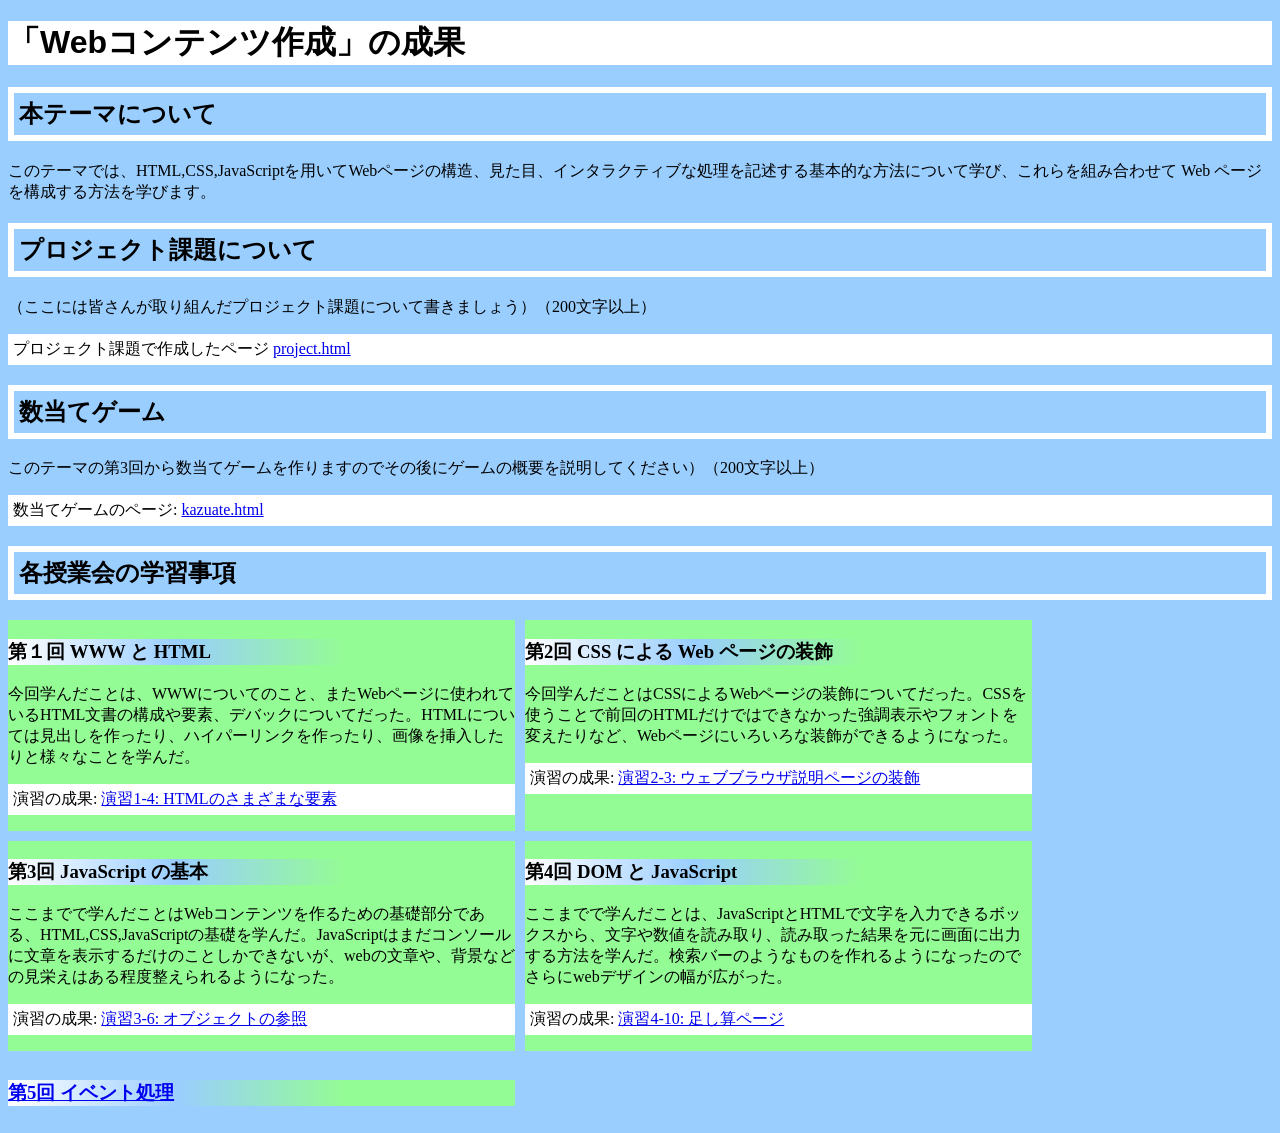
==== index.html @ 0280416b "第4回授業中" ====
<!DOCTYPE html>
<html>
  <head>
    <meta charset="utf-8">
    <title>My test page</title>
    <link rel="stylesheet" href="style.css">
  </head>
<body>
  
  <h1>「Webコンテンツ作成」の成果</h1>
  
  <h2>本テーマについて</h2>
  このテーマでは、HTML,CSS,JavaScriptを用いてWebページの構造、見た目、インタラクティブな処理を記述する基本的な方法について学び、これらを組み合わせて Web ページを構成する方法を学びます。
  
  <h2>プロジェクト課題について</h2>
 （ここには皆さんが取り組んだプロジェクト課題について書きましょう）（200文字以上）
  
  <p>プロジェクト課題で作成したページ <a href ="project.html">project.html</a></p>
  
  <h2>数当てゲーム</h2>
  このテーマの第3回から数当てゲームを作りますのでその後にゲームの概要を説明してください）（200文字以上）
  <p>数当てゲームのページ: <a href ="kazuate.html">kazuate.html</a></p>
  
  <h2>各授業会の学習事項</h2>
  
  <div id = "grid">
  <div>
  <h3>第１回 WWW と HTML</h3>
  今回学んだことは、WWWについてのこと、またWebページに使われているHTML文書の構成や要素、デバックについてだった。HTMLについては見出しを作ったり、ハイパーリンクを作ったり、画像を挿入したりと様々なことを学んだ。
  <p>演習の成果: <a href ="practice-html/演習1-4.html">演習1-4: HTMLのさまざまな要素</a></p>
  </div>
  
  <div>
  <h3>第2回 CSS による Web ページの装飾</h3>
  今回学んだことはCSSによるWebページの装飾についてだった。CSSを使うことで前回のHTMLだけではできなかった強調表示やフォントを変えたりなど、Webページにいろいろな装飾ができるようになった。
  <p>演習の成果: <a href ="practice-css/browser-intro.html">演習2-3: ウェブブラウザ説明ページの装飾</a></p>
  </div>
  
  <div>
  <h3>第3回 JavaScript の基本</h3>
  ここまでで学んだことはWebコンテンツを作るための基礎部分である、HTML,CSS,JavaScriptの基礎を学んだ。JavaScriptはまだコンソールに文章を表示するだけのことしかできないが、webの文章や、背景などの見栄えはある程度整えられるようになった。
  <p>演習の成果: <a href ="practice-js/obj-practice.html">演習3-6: オブジェクトの参照</a></p>
  </div>
  
  <div>
  <h3>第4回 DOM と JavaScript</h3>
  ここまでで学んだことは、JavaScriptとHTMLで文字を入力できるボックスから、文字や数値を読み取り、読み取った結果を元に画面に出力する方法を学んだ。検索バーのようなものを作れるようになったのでさらにwebデザインの幅が広がった。
  <p>演習の成果: <a href ="practice-eventdom/tashizan.html">演習4-10: 足し算ページ</p>
  </div>
  
  <div>
  <h3>第5回 イベント処理</h3>
  </div>


</body>
</html>
---- style.css ----
body {
    background-color: rgb(154, 206, 255);
}

p {
    background-color: white;
    padding: 5px;
}

h1 {
    background-color: white;
    font-family: Impact, Haettenschweiler, 'Arial Narrow Bold', sans-serif;
}

h2 {
    border: solid white 5pt;
    padding: 5px;
    font-display: auto;
    font-family: unset;
}

h3 {
    background: linear-gradient(to right,white,rgb(154,206,255),#94fc94,#94fc94)
}

div#grid {
    display: grid;
    grid-template-columns: 1fr 1fr;
    grid-gap: 10px;
    grid-auto-rows: minmax(150, auto);
    width: 1024px;
}

div#grid > div {
    background-color: #94fc94;
}
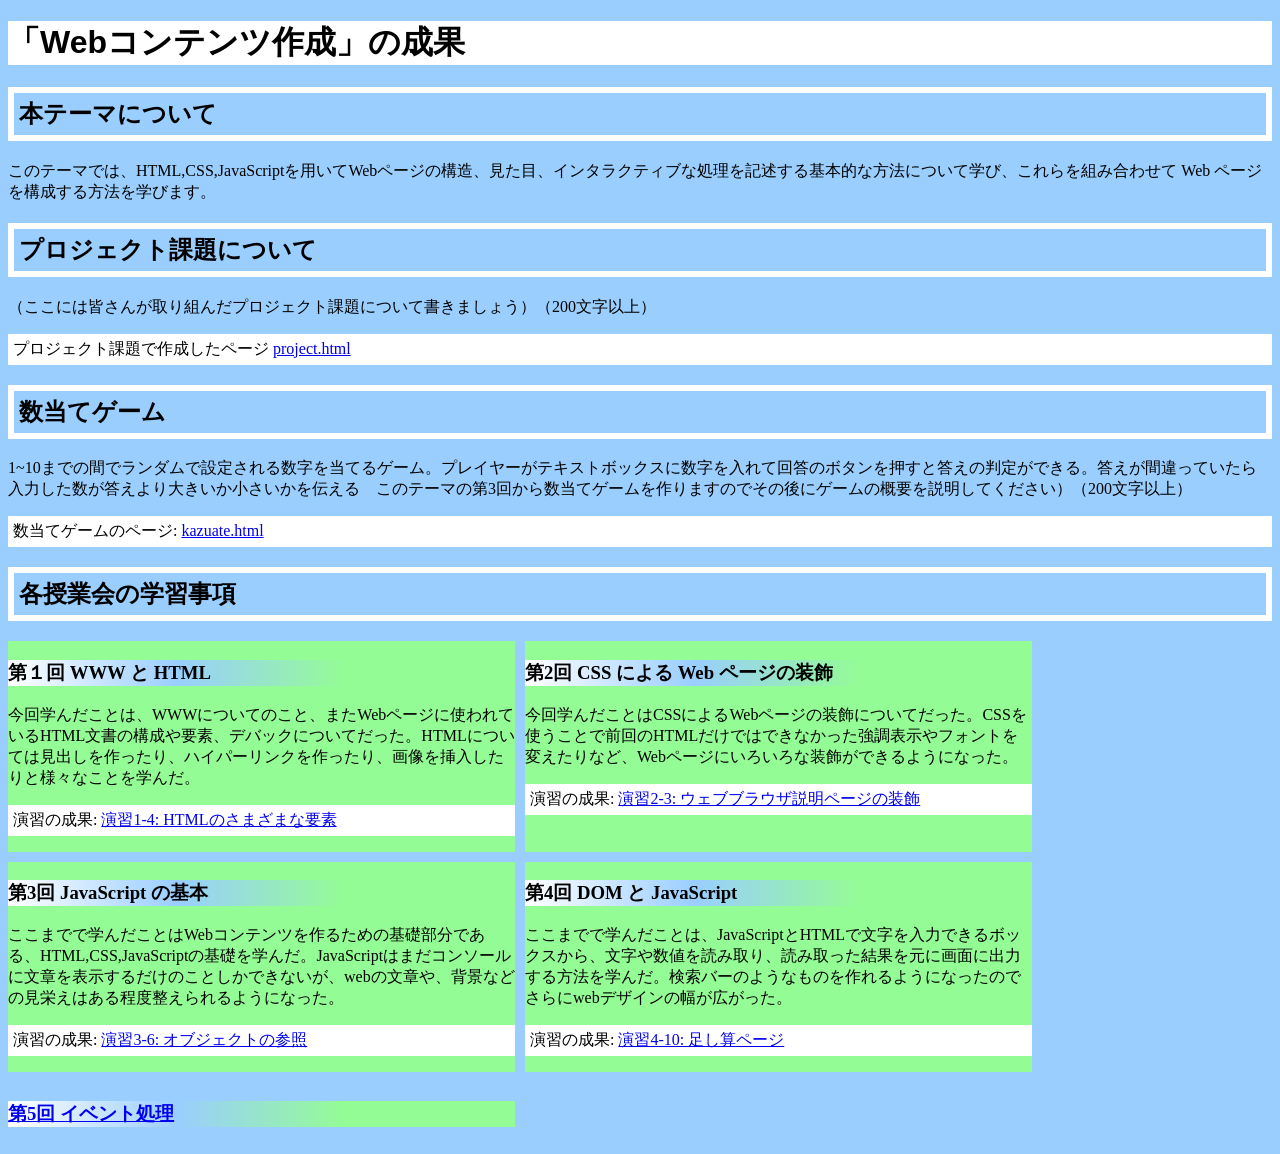
==== commit 21a9b256: "第4回授業中Take2" ====
--- a/index.html
+++ b/index.html
@@ -18,7 +18,7 @@
   <p>プロジェクト課題で作成したページ <a href ="project.html">project.html</a></p>
   
   <h2>数当てゲーム</h2>
-  このテーマの第3回から数当てゲームを作りますのでその後にゲームの概要を説明してください）（200文字以上）
+  1~10までの間でランダムで設定される数字を当てるゲーム。プレイヤーがテキストボックスに数字を入れて回答のボタンを押すと答えの判定ができる。答えが間違っていたら入力した数が答えより大きいか小さいかを伝える　このテーマの第3回から数当てゲームを作りますのでその後にゲームの概要を説明してください）（200文字以上）
   <p>数当てゲームのページ: <a href ="kazuate.html">kazuate.html</a></p>
   
   <h2>各授業会の学習事項</h2>
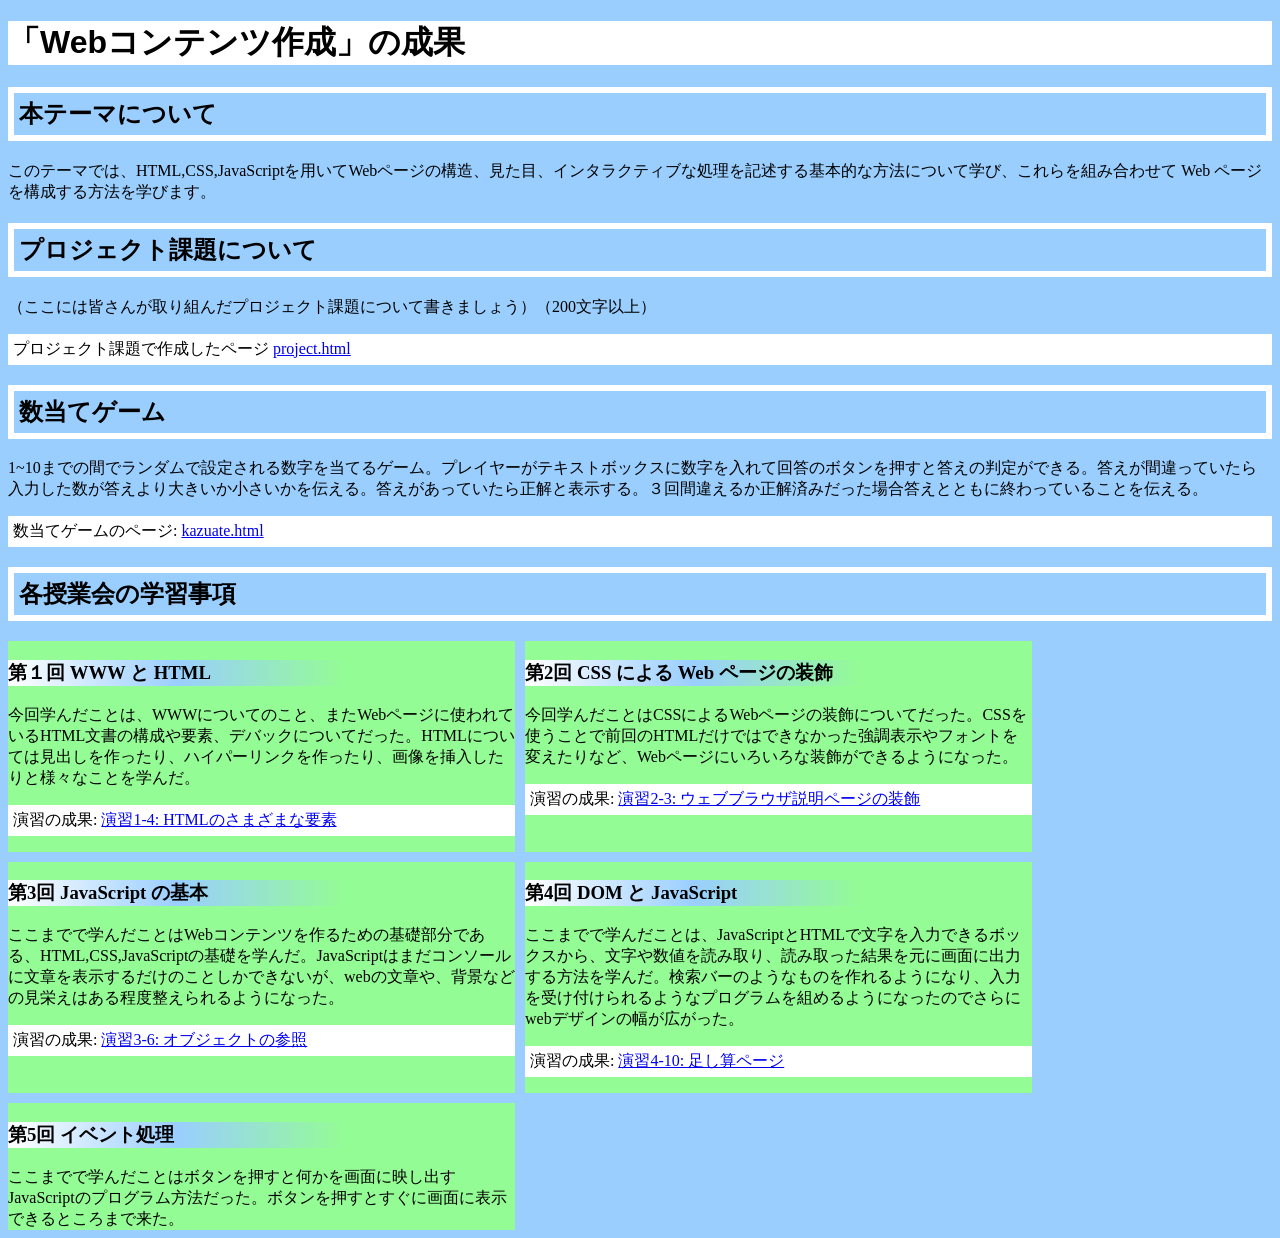
==== commit 76600cc7: "第5回授業中" ====
--- a/index.html
+++ b/index.html
@@ -18,7 +18,7 @@
   <p>プロジェクト課題で作成したページ <a href ="project.html">project.html</a></p>
   
   <h2>数当てゲーム</h2>
-  1~10までの間でランダムで設定される数字を当てるゲーム。プレイヤーがテキストボックスに数字を入れて回答のボタンを押すと答えの判定ができる。答えが間違っていたら入力した数が答えより大きいか小さいかを伝える　このテーマの第3回から数当てゲームを作りますのでその後にゲームの概要を説明してください）（200文字以上）
+  1~10までの間でランダムで設定される数字を当てるゲーム。プレイヤーがテキストボックスに数字を入れて回答のボタンを押すと答えの判定ができる。答えが間違っていたら入力した数が答えより大きいか小さいかを伝える。答えがあっていたら正解と表示する。３回間違えるか正解済みだった場合答えとともに終わっていることを伝える。
   <p>数当てゲームのページ: <a href ="kazuate.html">kazuate.html</a></p>
   
   <h2>各授業会の学習事項</h2>
@@ -44,12 +44,13 @@
   
   <div>
   <h3>第4回 DOM と JavaScript</h3>
-  ここまでで学んだことは、JavaScriptとHTMLで文字を入力できるボックスから、文字や数値を読み取り、読み取った結果を元に画面に出力する方法を学んだ。検索バーのようなものを作れるようになったのでさらにwebデザインの幅が広がった。
-  <p>演習の成果: <a href ="practice-eventdom/tashizan.html">演習4-10: 足し算ページ</p>
+  ここまでで学んだことは、JavaScriptとHTMLで文字を入力できるボックスから、文字や数値を読み取り、読み取った結果を元に画面に出力する方法を学んだ。検索バーのようなものを作れるようになり、入力を受け付けられるようなプログラムを組めるようになったのでさらにwebデザインの幅が広がった。
+  <p>演習の成果: <a href ="practice-eventdom/tashizan.html">演習4-10: 足し算ページ</a></p>
   </div>
   
   <div>
   <h3>第5回 イベント処理</h3>
+  ここまでで学んだことはボタンを押すと何かを画面に映し出すJavaScriptのプログラム方法だった。ボタンを押すとすぐに画面に表示できるところまで来た。
   </div>
 
 
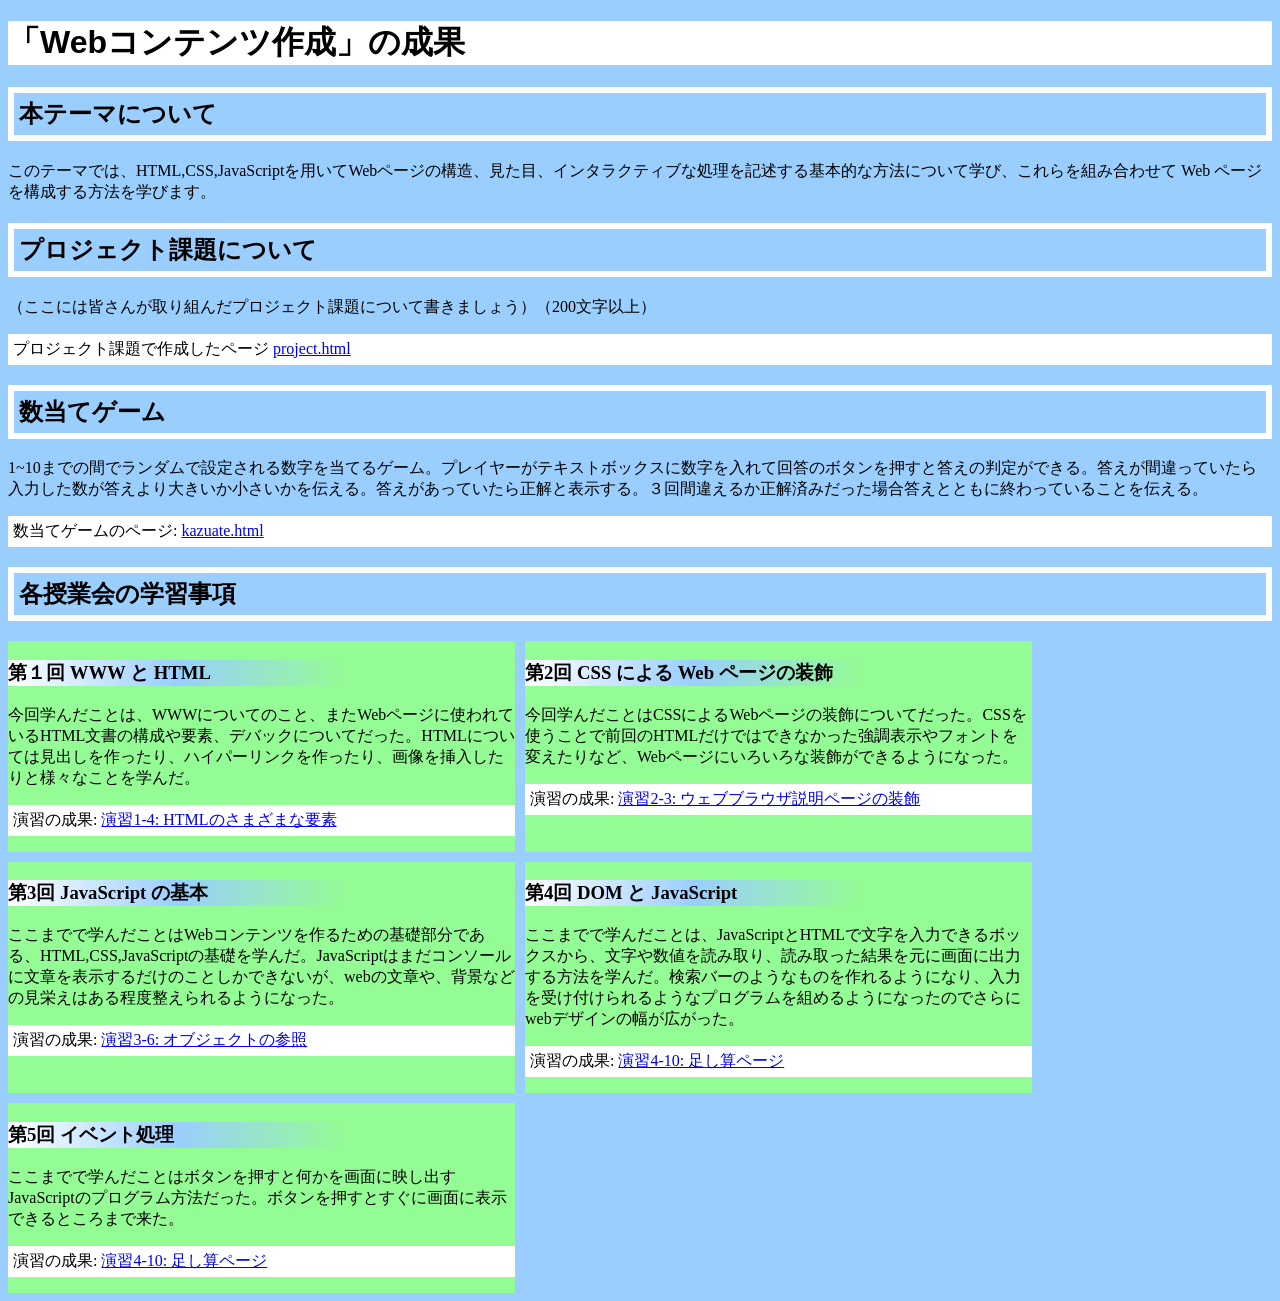
==== commit 697f9107: "第5回授業外" ====
--- a/index.html
+++ b/index.html
@@ -51,6 +51,7 @@
   <div>
   <h3>第5回 イベント処理</h3>
   ここまでで学んだことはボタンを押すと何かを画面に映し出すJavaScriptのプログラム方法だった。ボタンを押すとすぐに画面に表示できるところまで来た。
+  <p>演習の成果: <a href ="practice-eventdom/tashizan.html">演習4-10: 足し算ページ</a></p>
   </div>
 
 
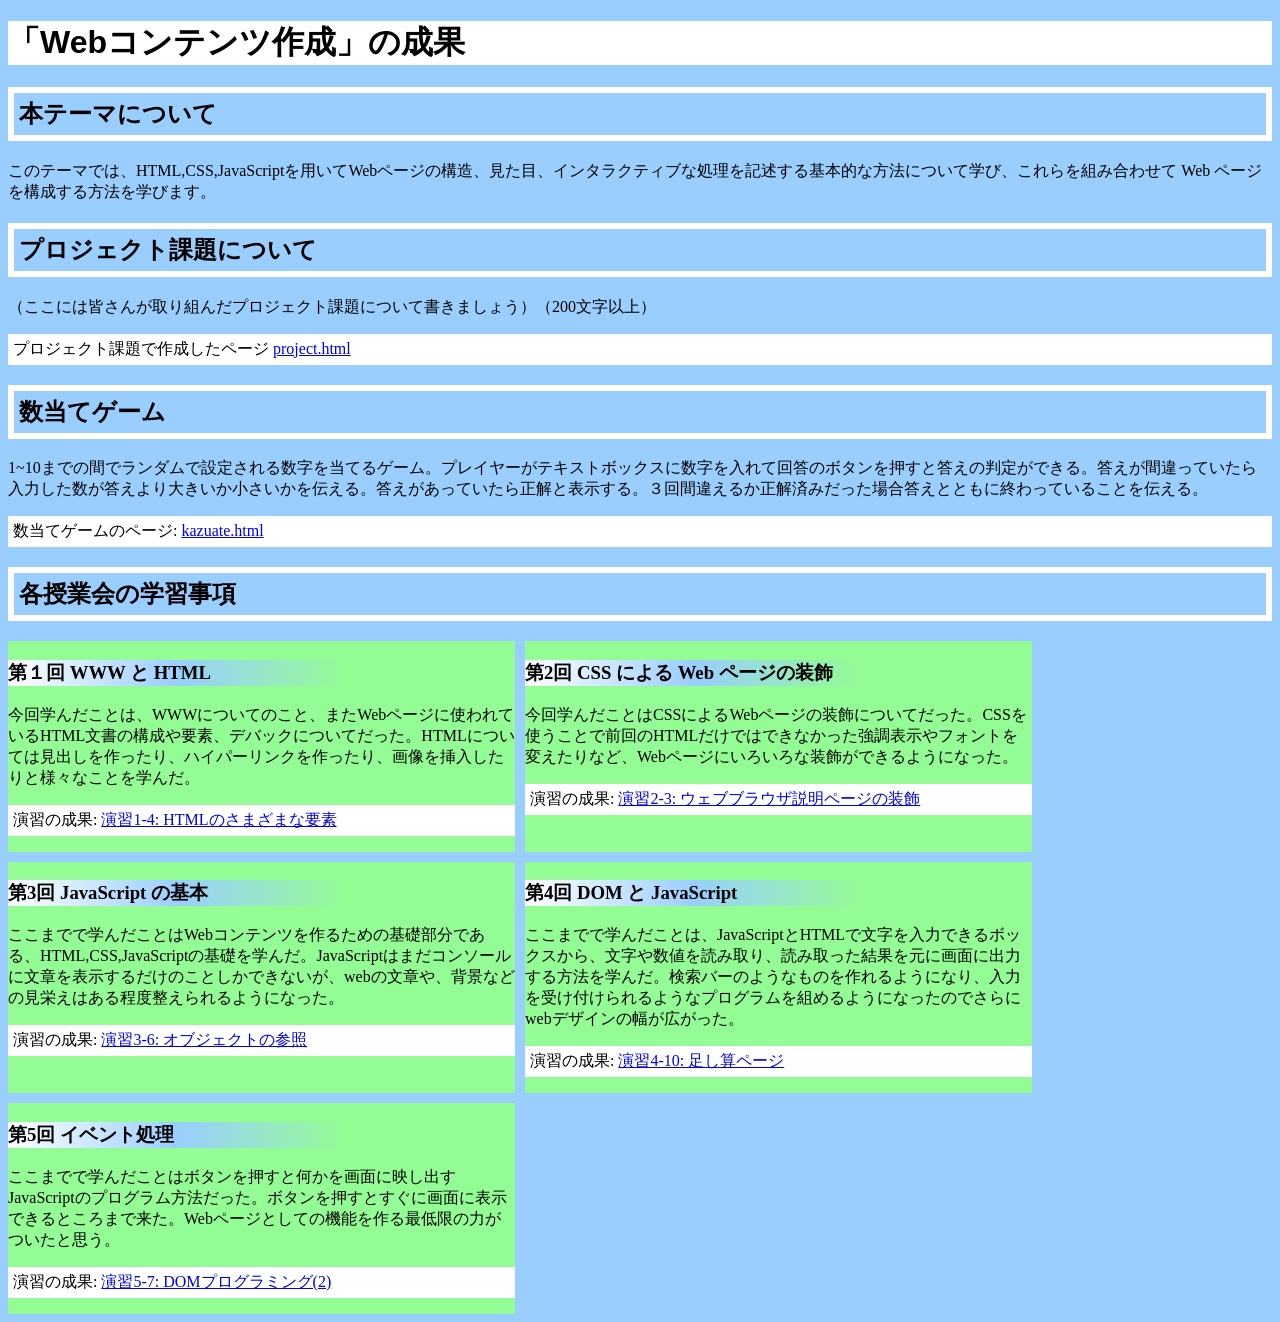
==== commit 4a27acb6: "第五回授業外" ====
--- a/index.html
+++ b/index.html
@@ -50,8 +50,8 @@
   
   <div>
   <h3>第5回 イベント処理</h3>
-  ここまでで学んだことはボタンを押すと何かを画面に映し出すJavaScriptのプログラム方法だった。ボタンを押すとすぐに画面に表示できるところまで来た。
-  <p>演習の成果: <a href ="practice-eventdom/tashizan.html">演習4-10: 足し算ページ</a></p>
+  ここまでで学んだことはボタンを押すと何かを画面に映し出すJavaScriptのプログラム方法だった。ボタンを押すとすぐに画面に表示できるところまで来た。Webページとしての機能を作る最低限の力がついたと思う。
+  <p>演習の成果: <a href ="practice-dom2/dom2-exercise.html">演習5-7: DOMプログラミング(2)</a></p>
   </div>
 
 
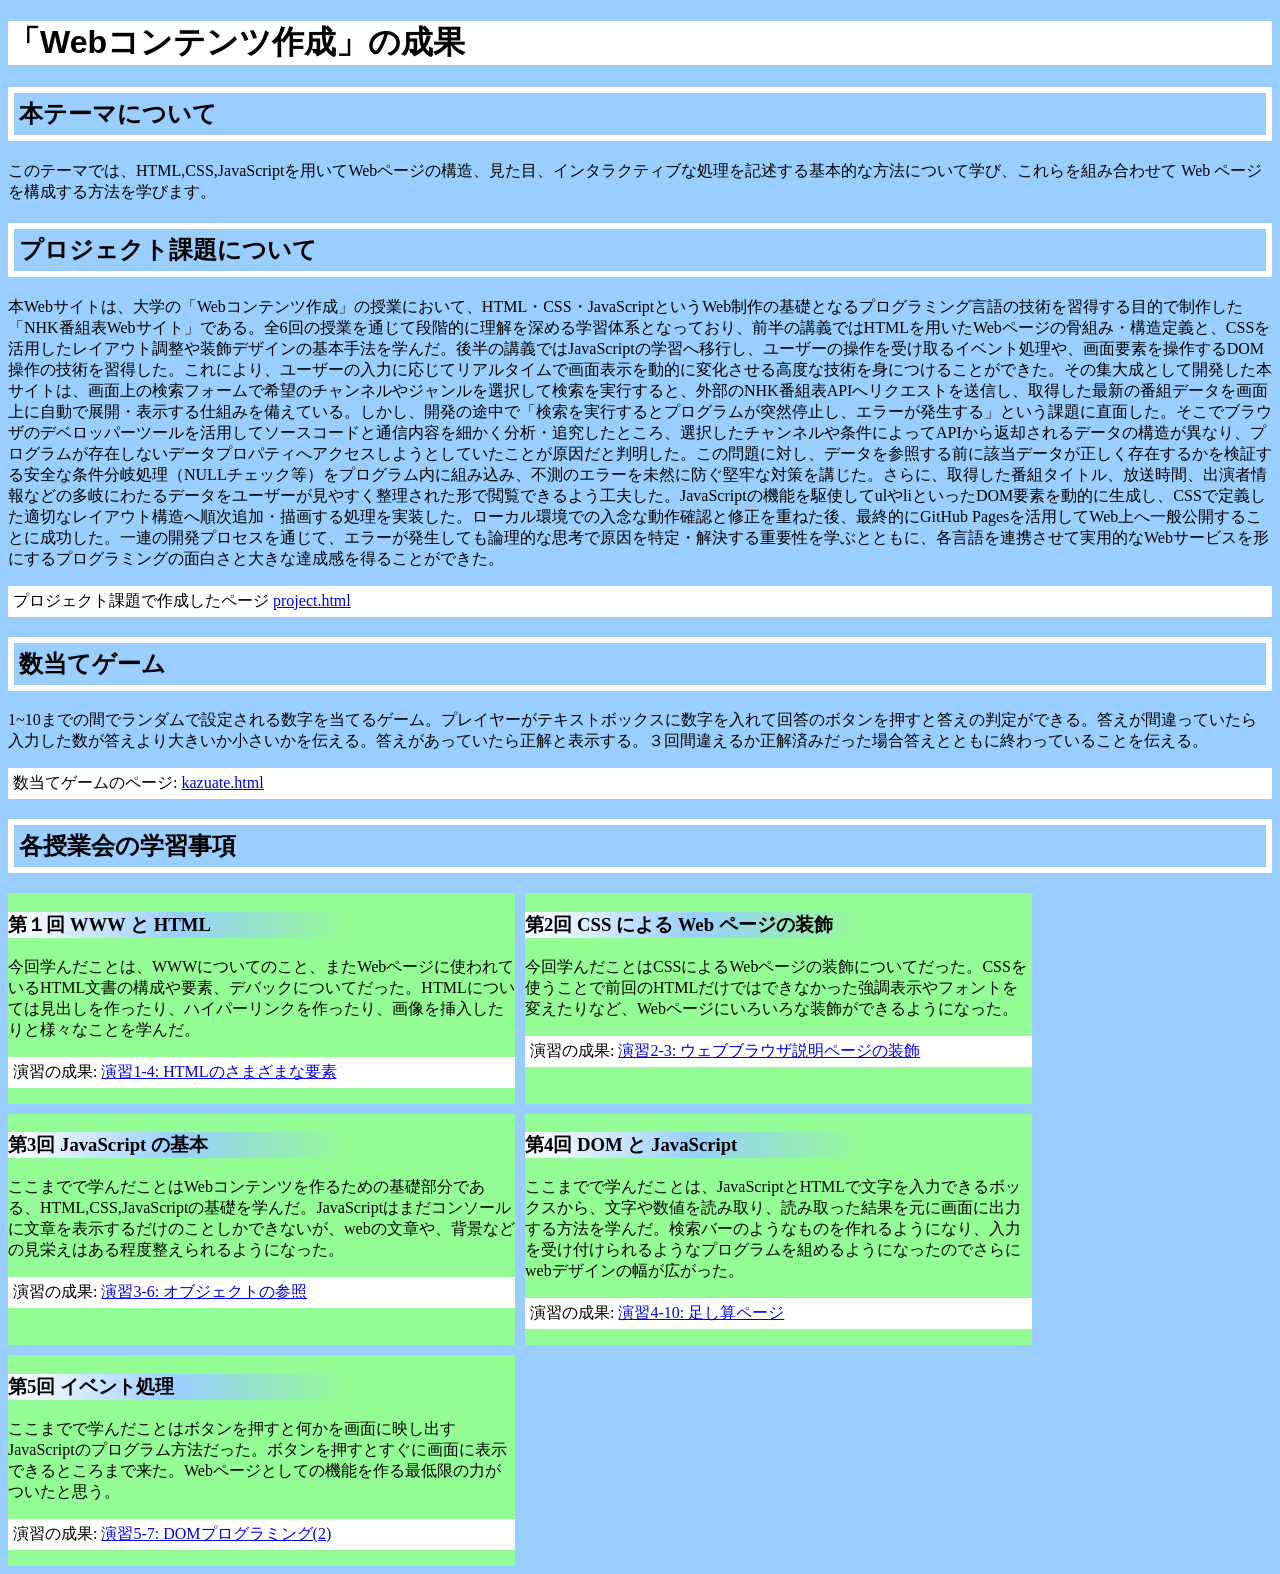
==== commit f41613cc: "第6回授業外" ====
--- a/index.html
+++ b/index.html
@@ -13,8 +13,8 @@
   このテーマでは、HTML,CSS,JavaScriptを用いてWebページの構造、見た目、インタラクティブな処理を記述する基本的な方法について学び、これらを組み合わせて Web ページを構成する方法を学びます。
   
   <h2>プロジェクト課題について</h2>
- （ここには皆さんが取り組んだプロジェクト課題について書きましょう）（200文字以上）
-  
+  本Webサイトは、大学の「Webコンテンツ作成」の授業において、HTML・CSS・JavaScriptというWeb制作の基礎となるプログラミング言語の技術を習得する目的で制作した「NHK番組表Webサイト」である。全6回の授業を通じて段階的に理解を深める学習体系となっており、前半の講義ではHTMLを用いたWebページの骨組み・構造定義と、CSSを活用したレイアウト調整や装飾デザインの基本手法を学んだ。後半の講義ではJavaScriptの学習へ移行し、ユーザーの操作を受け取るイベント処理や、画面要素を操作するDOM操作の技術を習得した。これにより、ユーザーの入力に応じてリアルタイムで画面表示を動的に変化させる高度な技術を身につけることができた。その集大成として開発した本サイトは、画面上の検索フォームで希望のチャンネルやジャンルを選択して検索を実行すると、外部のNHK番組表APIへリクエストを送信し、取得した最新の番組データを画面上に自動で展開・表示する仕組みを備えている。しかし、開発の途中で「検索を実行するとプログラムが突然停止し、エラーが発生する」という課題に直面した。そこでブラウザのデベロッパーツールを活用してソースコードと通信内容を細かく分析・追究したところ、選択したチャンネルや条件によってAPIから返却されるデータの構造が異なり、プログラムが存在しないデータプロパティへアクセスしようとしていたことが原因だと判明した。この問題に対し、データを参照する前に該当データが正しく存在するかを検証する安全な条件分岐処理（NULLチェック等）をプログラム内に組み込み、不測のエラーを未然に防ぐ堅牢な対策を講じた。さらに、取得した番組タイトル、放送時間、出演者情報などの多岐にわたるデータをユーザーが見やすく整理された形で閲覧できるよう工夫した。JavaScriptの機能を駆使してulやliといったDOM要素を動的に生成し、CSSで定義した適切なレイアウト構造へ順次追加・描画する処理を実装した。ローカル環境での入念な動作確認と修正を重ねた後、最終的にGitHub Pagesを活用してWeb上へ一般公開することに成功した。一連の開発プロセスを通じて、エラーが発生しても論理的な思考で原因を特定・解決する重要性を学ぶとともに、各言語を連携させて実用的なWebサービスを形にするプログラミングの面白さと大きな達成感を得ることができた。
+
   <p>プロジェクト課題で作成したページ <a href ="project.html">project.html</a></p>
   
   <h2>数当てゲーム</h2>
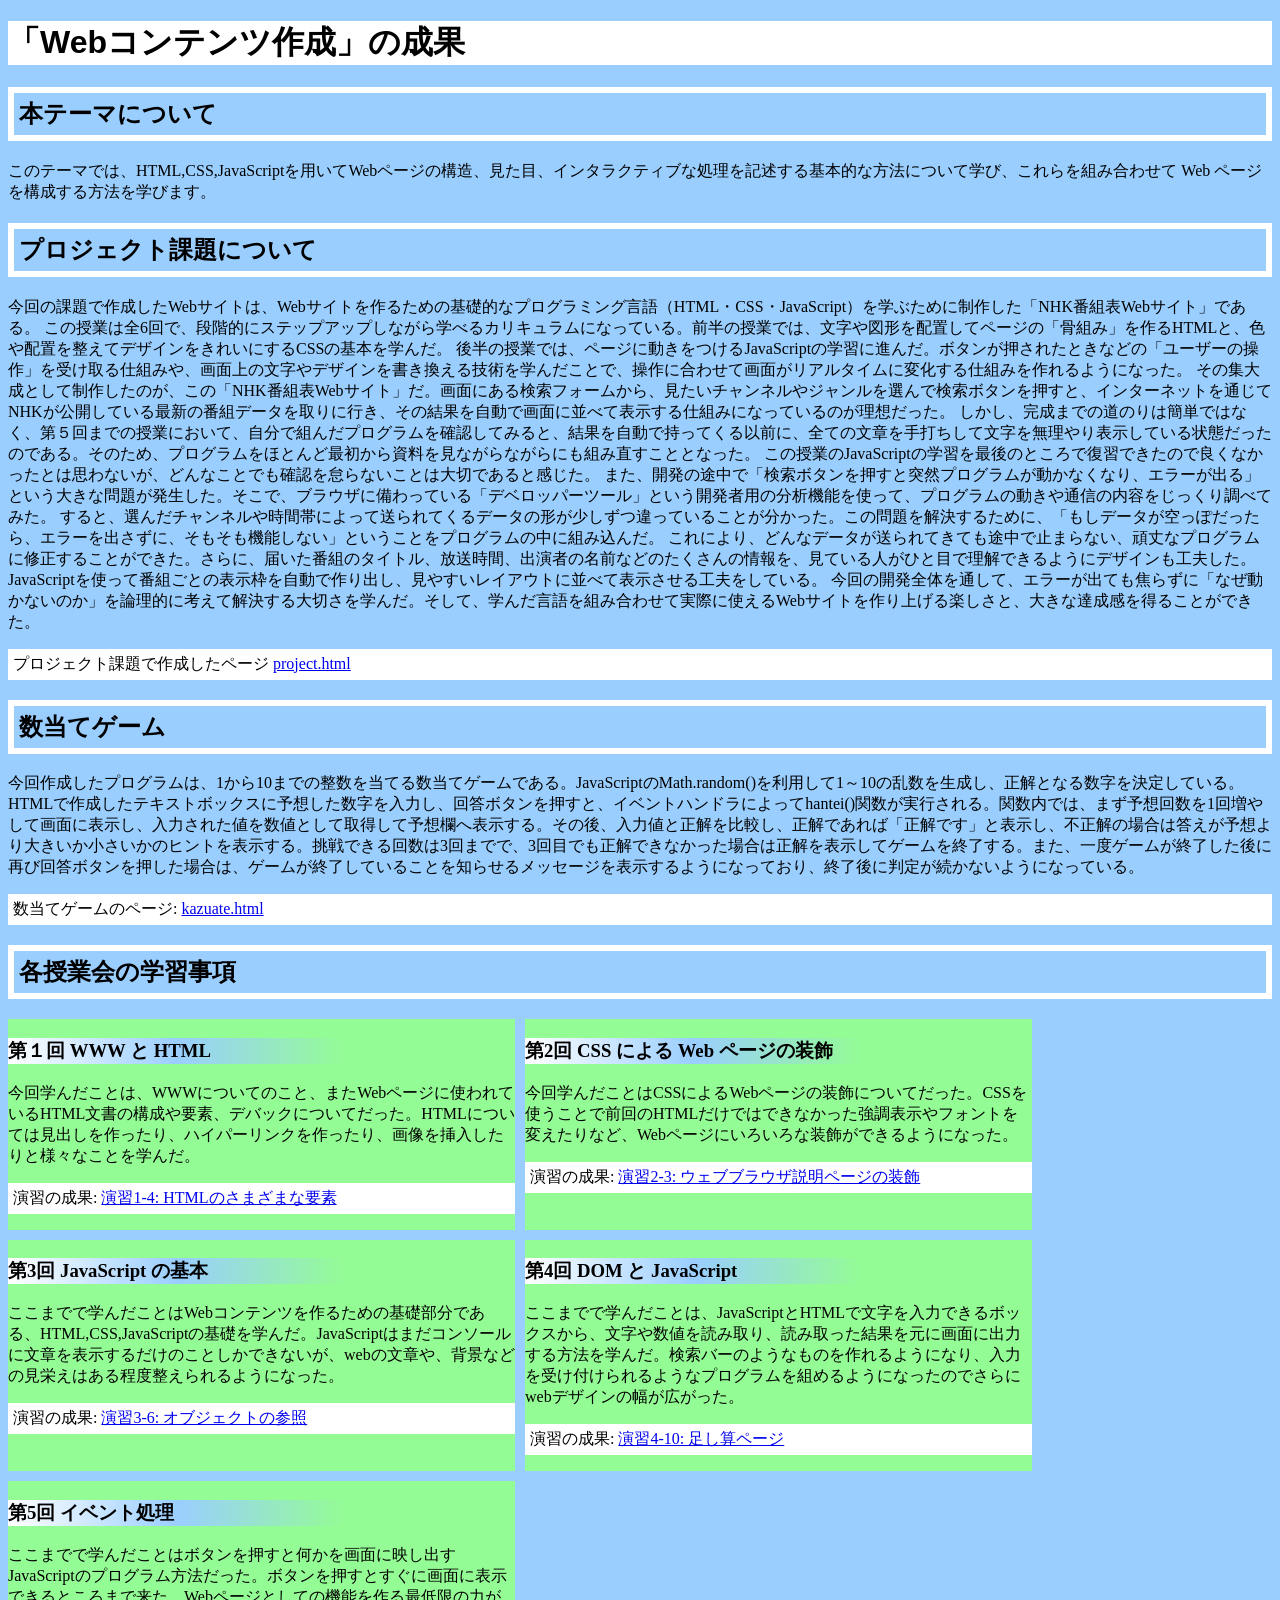
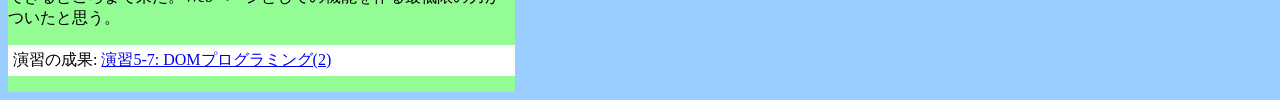
==== commit d92eada6: "再提出" ====
--- a/index.html
+++ b/index.html
@@ -13,12 +13,21 @@
   このテーマでは、HTML,CSS,JavaScriptを用いてWebページの構造、見た目、インタラクティブな処理を記述する基本的な方法について学び、これらを組み合わせて Web ページを構成する方法を学びます。
   
   <h2>プロジェクト課題について</h2>
-  本Webサイトは、大学の「Webコンテンツ作成」の授業において、HTML・CSS・JavaScriptというWeb制作の基礎となるプログラミング言語の技術を習得する目的で制作した「NHK番組表Webサイト」である。全6回の授業を通じて段階的に理解を深める学習体系となっており、前半の講義ではHTMLを用いたWebページの骨組み・構造定義と、CSSを活用したレイアウト調整や装飾デザインの基本手法を学んだ。後半の講義ではJavaScriptの学習へ移行し、ユーザーの操作を受け取るイベント処理や、画面要素を操作するDOM操作の技術を習得した。これにより、ユーザーの入力に応じてリアルタイムで画面表示を動的に変化させる高度な技術を身につけることができた。その集大成として開発した本サイトは、画面上の検索フォームで希望のチャンネルやジャンルを選択して検索を実行すると、外部のNHK番組表APIへリクエストを送信し、取得した最新の番組データを画面上に自動で展開・表示する仕組みを備えている。しかし、開発の途中で「検索を実行するとプログラムが突然停止し、エラーが発生する」という課題に直面した。そこでブラウザのデベロッパーツールを活用してソースコードと通信内容を細かく分析・追究したところ、選択したチャンネルや条件によってAPIから返却されるデータの構造が異なり、プログラムが存在しないデータプロパティへアクセスしようとしていたことが原因だと判明した。この問題に対し、データを参照する前に該当データが正しく存在するかを検証する安全な条件分岐処理（NULLチェック等）をプログラム内に組み込み、不測のエラーを未然に防ぐ堅牢な対策を講じた。さらに、取得した番組タイトル、放送時間、出演者情報などの多岐にわたるデータをユーザーが見やすく整理された形で閲覧できるよう工夫した。JavaScriptの機能を駆使してulやliといったDOM要素を動的に生成し、CSSで定義した適切なレイアウト構造へ順次追加・描画する処理を実装した。ローカル環境での入念な動作確認と修正を重ねた後、最終的にGitHub Pagesを活用してWeb上へ一般公開することに成功した。一連の開発プロセスを通じて、エラーが発生しても論理的な思考で原因を特定・解決する重要性を学ぶとともに、各言語を連携させて実用的なWebサービスを形にするプログラミングの面白さと大きな達成感を得ることができた。
-
+  今回の課題で作成したWebサイトは、Webサイトを作るための基礎的なプログラミング言語（HTML・CSS・JavaScript）を学ぶために制作した「NHK番組表Webサイト」である。
+  この授業は全6回で、段階的にステップアップしながら学べるカリキュラムになっている。前半の授業では、文字や図形を配置してページの「骨組み」を作るHTMLと、色や配置を整えてデザインをきれいにするCSSの基本を学んだ。
+  後半の授業では、ページに動きをつけるJavaScriptの学習に進んだ。ボタンが押されたときなどの「ユーザーの操作」を受け取る仕組みや、画面上の文字やデザインを書き換える技術を学んだことで、操作に合わせて画面がリアルタイムに変化する仕組みを作れるようになった。
+  その集大成として制作したのが、この「NHK番組表Webサイト」だ。画面にある検索フォームから、見たいチャンネルやジャンルを選んで検索ボタンを押すと、インターネットを通じてNHKが公開している最新の番組データを取りに行き、その結果を自動で画面に並べて表示する仕組みになっているのが理想だった。
+  しかし、完成までの道のりは簡単ではなく、第５回までの授業において、自分で組んだプログラムを確認してみると、結果を自動で持ってくる以前に、全ての文章を手打ちして文字を無理やり表示している状態だったのである。そのため、プログラムをほとんど最初から資料を見ながらながらにも組み直すこととなった。
+  この授業のJavaScriptの学習を最後のところで復習できたので良くなかったとは思わないが、どんなことでも確認を怠らないことは大切であると感じた。
+  また、開発の途中で「検索ボタンを押すと突然プログラムが動かなくなり、エラーが出る」という大きな問題が発生した。そこで、ブラウザに備わっている「デベロッパーツール」という開発者用の分析機能を使って、プログラムの動きや通信の内容をじっくり調べてみた。
+  すると、選んだチャンネルや時間帯によって送られてくるデータの形が少しずつ違っていることが分かった。この問題を解決するために、「もしデータが空っぽだったら、エラーを出さずに、そもそも機能しない」ということをプログラムの中に組み込んだ。
+  これにより、どんなデータが送られてきても途中で止まらない、頑丈なプログラムに修正することができた。さらに、届いた番組のタイトル、放送時間、出演者の名前などのたくさんの情報を、見ている人がひと目で理解できるようにデザインも工夫した。
+  JavaScriptを使って番組ごとの表示枠を自動で作り出し、見やすいレイアウトに並べて表示させる工夫をしている。
+  今回の開発全体を通して、エラーが出ても焦らずに「なぜ動かないのか」を論理的に考えて解決する大切さを学んだ。そして、学んだ言語を組み合わせて実際に使えるWebサイトを作り上げる楽しさと、大きな達成感を得ることができた。
   <p>プロジェクト課題で作成したページ <a href ="project.html">project.html</a></p>
   
   <h2>数当てゲーム</h2>
-  1~10までの間でランダムで設定される数字を当てるゲーム。プレイヤーがテキストボックスに数字を入れて回答のボタンを押すと答えの判定ができる。答えが間違っていたら入力した数が答えより大きいか小さいかを伝える。答えがあっていたら正解と表示する。３回間違えるか正解済みだった場合答えとともに終わっていることを伝える。
+  今回作成したプログラムは、1から10までの整数を当てる数当てゲームである。JavaScriptのMath.random()を利用して1～10の乱数を生成し、正解となる数字を決定している。HTMLで作成したテキストボックスに予想した数字を入力し、回答ボタンを押すと、イベントハンドラによってhantei()関数が実行される。関数内では、まず予想回数を1回増やして画面に表示し、入力された値を数値として取得して予想欄へ表示する。その後、入力値と正解を比較し、正解であれば「正解です」と表示し、不正解の場合は答えが予想より大きいか小さいかのヒントを表示する。挑戦できる回数は3回までで、3回目でも正解できなかった場合は正解を表示してゲームを終了する。また、一度ゲームが終了した後に再び回答ボタンを押した場合は、ゲームが終了していることを知らせるメッセージを表示するようになっており、終了後に判定が続かないようになっている。
   <p>数当てゲームのページ: <a href ="kazuate.html">kazuate.html</a></p>
   
   <h2>各授業会の学習事項</h2>
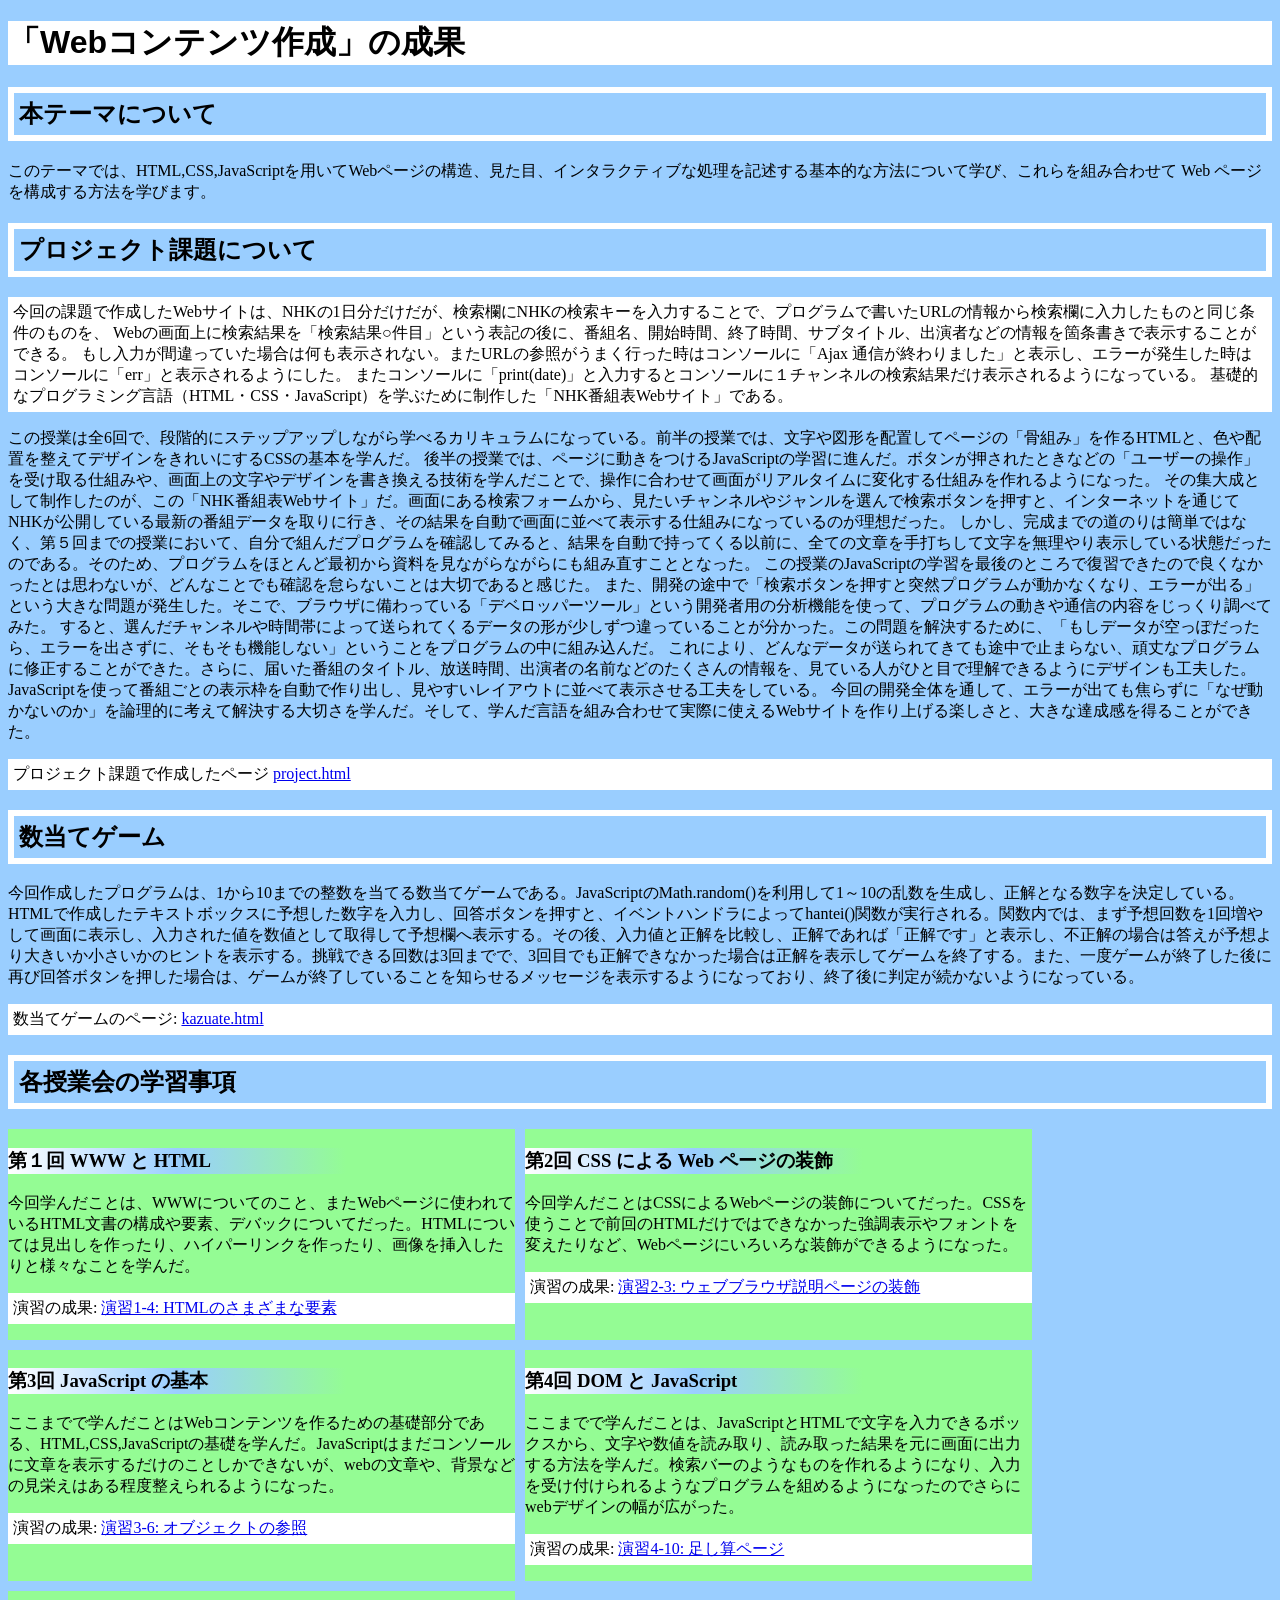
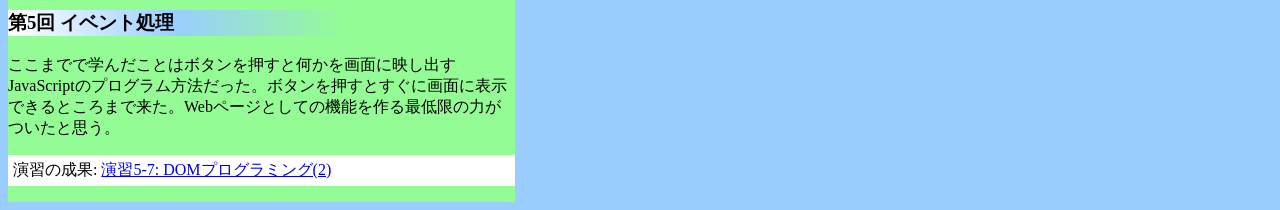
==== commit ab02b81c: "再提出Take2" ====
--- a/index.html
+++ b/index.html
@@ -13,7 +13,11 @@
   このテーマでは、HTML,CSS,JavaScriptを用いてWebページの構造、見た目、インタラクティブな処理を記述する基本的な方法について学び、これらを組み合わせて Web ページを構成する方法を学びます。
   
   <h2>プロジェクト課題について</h2>
-  今回の課題で作成したWebサイトは、Webサイトを作るための基礎的なプログラミング言語（HTML・CSS・JavaScript）を学ぶために制作した「NHK番組表Webサイト」である。
+  <p>今回の課題で作成したWebサイトは、NHKの1日分だけだが、検索欄にNHKの検索キーを入力することで、プログラムで書いたURLの情報から検索欄に入力したものと同じ条件のものを、
+    Webの画面上に検索結果を「検索結果○件目」という表記の後に、番組名、開始時間、終了時間、サブタイトル、出演者などの情報を箇条書きで表示することができる。
+    もし入力が間違っていた場合は何も表示されない。またURLの参照がうまく行った時はコンソールに「Ajax 通信が終わりました」と表示し、エラーが発生した時はコンソールに「err」と表示されるようにした。
+    またコンソールに「print(date)」と入力するとコンソールに１チャンネルの検索結果だけ表示されるようになっている。
+    基礎的なプログラミング言語（HTML・CSS・JavaScript）を学ぶために制作した「NHK番組表Webサイト」である。</p>
   この授業は全6回で、段階的にステップアップしながら学べるカリキュラムになっている。前半の授業では、文字や図形を配置してページの「骨組み」を作るHTMLと、色や配置を整えてデザインをきれいにするCSSの基本を学んだ。
   後半の授業では、ページに動きをつけるJavaScriptの学習に進んだ。ボタンが押されたときなどの「ユーザーの操作」を受け取る仕組みや、画面上の文字やデザインを書き換える技術を学んだことで、操作に合わせて画面がリアルタイムに変化する仕組みを作れるようになった。
   その集大成として制作したのが、この「NHK番組表Webサイト」だ。画面にある検索フォームから、見たいチャンネルやジャンルを選んで検索ボタンを押すと、インターネットを通じてNHKが公開している最新の番組データを取りに行き、その結果を自動で画面に並べて表示する仕組みになっているのが理想だった。
